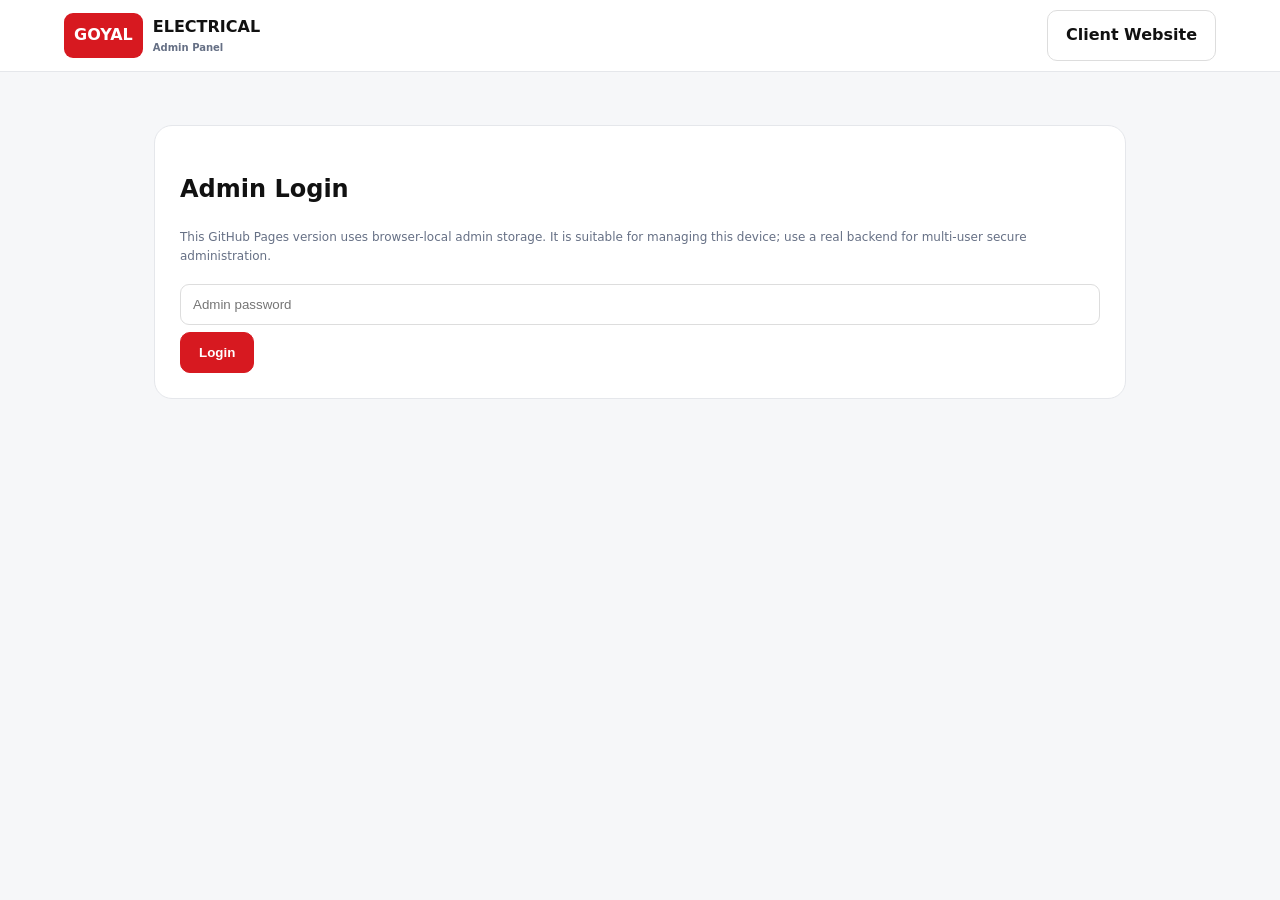
==== admin.html @ f2d90859 "Add client/admin panel" ====
<!doctype html><html lang="en"><head><meta charset="utf-8"><meta name="viewport" content="width=device-width,initial-scale=1"><title>Goyal Electrical Admin</title><link rel="stylesheet" href="styles.css"><style>.admin{max-width:1100px;margin:auto;padding:35px 5%}.panel{background:#fff;border:1px solid #e5e7eb;border-radius:18px;padding:25px;margin:18px 0}.admin input{padding:12px;border:1px solid #ddd;border-radius:9px;width:100%;margin:7px 0}.danger{background:#b42318;color:#fff;border:0}.small{font-size:12px;color:#667085}.gallery-list{display:grid;grid-template-columns:repeat(3,1fr);gap:12px}.gallery-list img{width:100%;height:180px;object-fit:cover;border-radius:12px}@media(max-width:700px){.gallery-list{grid-template-columns:1fr}}</style></head><body><nav><a class="brand" href="index.html"><b>GOYAL</b><span>ELECTRICAL<small>Admin Panel</small></span></a><a class="btn" href="index.html">Client Website</a></nav><main class="admin"><div class="panel" id="login"><h2>Admin Login</h2><p class="small">This GitHub Pages version uses browser-local admin storage. It is suitable for managing this device; use a real backend for multi-user secure administration.</p><input id="pw" type="password" placeholder="Admin password"><button class="btn red" onclick="login()">Login</button></div><div id="dash" style="display:none"><div class="panel"><h2>Dashboard</h2><p>Products: <b id="pc"></b></p><p>Gallery photos: <b id="gc"></b></p></div><div class="panel"><h2>Showroom Gallery</h2><p class="small">Paste image URLs here, one per line. For your Google Photos album, download the photos and upload them to the repository's assets folder, then paste their GitHub Pages paths.</p><textarea id="urls" rows="6" style="width:100%;padding:12px;border:1px solid #ddd;border-radius:9px"></textarea><br><button class="btn green" onclick="saveGallery()">Save Gallery</button><button class="btn danger" onclick="clearGallery()">Clear Gallery</button><div id="gallery" class="gallery-list" style="margin-top:20px"></div></div><div class="panel"><h2>Admin Notes</h2><p>Product master is stored in <code>products.js</code>. The client panel searches the full catalogue and sends enquiries to WhatsApp.</p><p class="small">For production-grade authentication, shared customer data and cross-device edits, connect this frontend to Supabase/Firebase or another backend.</p></div></div></main><script src="products.js"></script><script>
function login(){if(document.getElementById("pw").value==="goyal123"){localStorage.setItem("goyal_admin","1");show()}else alert("Incorrect password")}
function show(){document.getElementById("login").style.display="none";document.getElementById("dash").style.display="block";document.getElementById("pc").textContent=(window.GOYAL_PRODUCTS?.products||[]).length;const a=JSON.parse(localStorage.getItem("goyal_gallery")||"[]");document.getElementById("gc").textContent=a.length;document.getElementById("urls").value=a.join("\n");document.getElementById("gallery").innerHTML=a.map(x=>`<img src="${x}">`).join("")}
function saveGallery(){const a=document.getElementById("urls").value.split("\n").map(x=>x.trim()).filter(Boolean);localStorage.setItem("goyal_gallery",JSON.stringify(a));show();alert("Gallery saved on this device.")}
function clearGallery(){localStorage.removeItem("goyal_gallery");show()}
if(localStorage.getItem("goyal_admin")==="1")show();
</script></body></html>
---- styles.css ----
*{box-sizing:border-box}body{margin:0;font-family:Inter,system-ui,Arial;color:#111;background:#f6f7f9;line-height:1.55}.top{background:#0d0e10;color:#fff;padding:9px 5%;display:flex;justify-content:space-between;font-size:13px}nav{height:72px;background:#fff;display:flex;align-items:center;justify-content:space-between;padding:0 5%;position:sticky;top:0;z-index:20;border-bottom:1px solid #e5e7eb}.brand{display:flex;gap:10px;align-items:center;text-decoration:none;color:#111;font-weight:900}.brand b,.hero-logo{background:#d71920;color:#fff;padding:10px;border-radius:9px}.brand small{display:block;color:#667085;font-size:10px}.navlinks{display:flex;gap:20px;align-items:center}.navlinks a{color:#111;text-decoration:none;font-weight:700;font-size:14px}.btn{display:inline-flex;padding:12px 18px;border-radius:10px;border:1px solid #ddd;background:#fff;text-decoration:none;color:#111;font-weight:800}.red{background:#d71920;color:#fff;border-color:#d71920}.green{background:#159447;color:#fff;border-color:#159447}.hero{padding:75px 7%;display:grid;grid-template-columns:1.4fr .8fr;gap:50px;background:linear-gradient(120deg,#101216,#272a30);color:#fff;min-height:480px;align-items:center}.hero h1{font-size:clamp(42px,6vw,76px);line-height:1.02;margin:18px 0}.hero h1 em{color:#ff3b40;font-style:normal}.hero p{font-size:18px;max-width:650px;color:#d6d9df}.eyebrow{font-weight:900;font-size:12px;letter-spacing:1.4px;color:#d71920}.hero .eyebrow{color:#ffb2b5}.actions{display:flex;gap:12px;flex-wrap:wrap;margin-top:25px}.hero-card{background:#fff;color:#111;border-radius:24px;padding:38px;box-shadow:0 20px 60px #0005}.hero-logo{font-size:25px;display:inline-block}.section{padding:70px 6%}.alt{background:#fff}.heading{max-width:850px;margin-bottom:28px}.heading h2,.contact h2{font-size:42px;line-height:1.1;margin:8px 0}.whygrid{display:grid;grid-template-columns:repeat(4,1fr);gap:18px}.whygrid article{background:#fff;border-radius:18px;padding:25px;font-size:18px;box-shadow:0 8px 25px #00000008}.whygrid p{font-size:14px;color:#667085}.filters{display:flex;gap:10px;flex-wrap:wrap;margin-bottom:24px}.filters input,.filters select{padding:14px;border:1px solid #ddd;border-radius:10px;background:#fff;min-width:220px}.productgrid{display:grid;grid-template-columns:repeat(4,1fr);gap:16px}.card{background:#fff;padding:20px;border-radius:16px;border:1px solid #e7e9ee}.tag{color:#d71920;font-size:11px;font-weight:900;text-transform:uppercase}.card h3{margin:8px 0}.card p{color:#667085;font-size:13px}.price{font-weight:900;margin-top:12px}.gallerygrid{display:grid;grid-template-columns:repeat(3,1fr);gap:18px}.gallerygrid img{width:100%;height:250px;object-fit:cover;border-radius:18px}.empty{padding:50px;background:#f6f7f9;border-radius:18px;text-align:center;color:#667085}.contact{padding:70px 7%;background:#101216;color:#fff;display:grid;grid-template-columns:1.4fr 1fr;gap:40px}.contactbox{border:1px solid #3a3d43;padding:30px;border-radius:18px}.contact p{color:#cbd0d8}footer{padding:25px 6%;background:#08090b;color:#bbb;text-align:center;font-size:13px}footer a{color:#fff}@media(max-width:900px){.navlinks a:not(.btn){display:none}.hero,.contact{grid-template-columns:1fr}.whygrid{grid-template-columns:1fr 1fr}.productgrid{grid-template-columns:1fr 1fr}.gallerygrid{grid-template-columns:1fr 1fr}}@media(max-width:600px){.top{flex-direction:column;gap:3px}.hero{padding:55px 6%}.whygrid,.productgrid,.gallerygrid{grid-template-columns:1fr}.section{padding:50px 5%}}
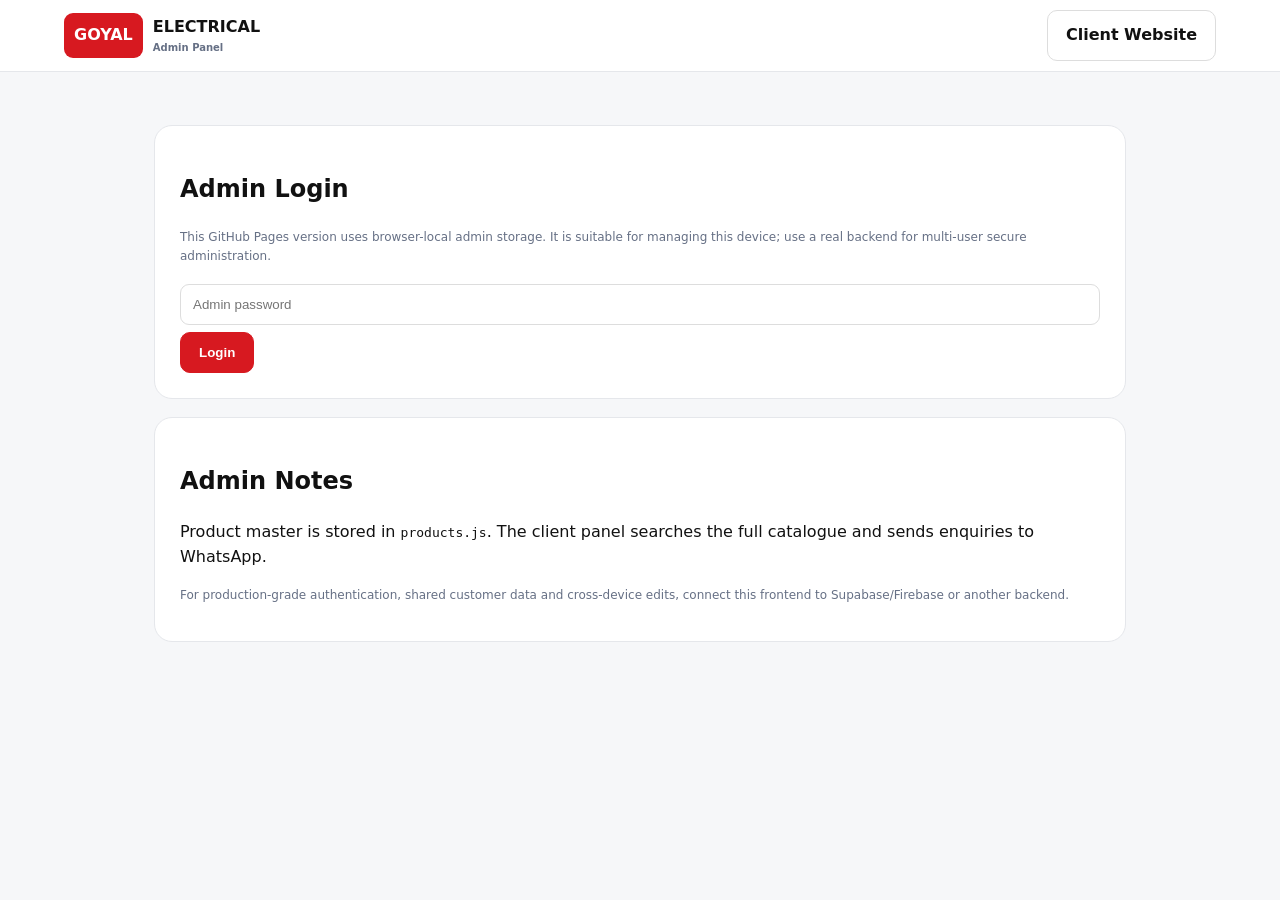
==== commit a7d2e06b: "Add camera gallery and PDF product import to admin console" ====
--- a/admin.html
+++ b/admin.html
@@ -1,7 +1,90 @@
-<!doctype html><html lang="en"><head><meta charset="utf-8"><meta name="viewport" content="width=device-width,initial-scale=1"><title>Goyal Electrical Admin</title><link rel="stylesheet" href="styles.css"><style>.admin{max-width:1100px;margin:auto;padding:35px 5%}.panel{background:#fff;border:1px solid #e5e7eb;border-radius:18px;padding:25px;margin:18px 0}.admin input{padding:12px;border:1px solid #ddd;border-radius:9px;width:100%;margin:7px 0}.danger{background:#b42318;color:#fff;border:0}.small{font-size:12px;color:#667085}.gallery-list{display:grid;grid-template-columns:repeat(3,1fr);gap:12px}.gallery-list img{width:100%;height:180px;object-fit:cover;border-radius:12px}@media(max-width:700px){.gallery-list{grid-template-columns:1fr}}</style></head><body><nav><a class="brand" href="index.html"><b>GOYAL</b><span>ELECTRICAL<small>Admin Panel</small></span></a><a class="btn" href="index.html">Client Website</a></nav><main class="admin"><div class="panel" id="login"><h2>Admin Login</h2><p class="small">This GitHub Pages version uses browser-local admin storage. It is suitable for managing this device; use a real backend for multi-user secure administration.</p><input id="pw" type="password" placeholder="Admin password"><button class="btn red" onclick="login()">Login</button></div><div id="dash" style="display:none"><div class="panel"><h2>Dashboard</h2><p>Products: <b id="pc"></b></p><p>Gallery photos: <b id="gc"></b></p></div><div class="panel"><h2>Showroom Gallery</h2><p class="small">Paste image URLs here, one per line. For your Google Photos album, download the photos and upload them to the repository's assets folder, then paste their GitHub Pages paths.</p><textarea id="urls" rows="6" style="width:100%;padding:12px;border:1px solid #ddd;border-radius:9px"></textarea><br><button class="btn green" onclick="saveGallery()">Save Gallery</button><button class="btn danger" onclick="clearGallery()">Clear Gallery</button><div id="gallery" class="gallery-list" style="margin-top:20px"></div></div><div class="panel"><h2>Admin Notes</h2><p>Product master is stored in <code>products.js</code>. The client panel searches the full catalogue and sends enquiries to WhatsApp.</p><p class="small">For production-grade authentication, shared customer data and cross-device edits, connect this frontend to Supabase/Firebase or another backend.</p></div></div></main><script src="products.js"></script><script>
+<!doctype html><html lang="en"><head><meta charset="utf-8"><meta name="viewport" content="width=device-width,initial-scale=1"><title>Goyal Electrical Admin</title><link rel="stylesheet" href="styles.css"><style>.admin{max-width:1100px;margin:auto;padding:35px 5%}.panel{background:#fff;border:1px solid #e5e7eb;border-radius:18px;padding:25px;margin:18px 0}.admin input{padding:12px;border:1px solid #ddd;border-radius:9px;width:100%;margin:7px 0}.danger{background:#b42318;color:#fff;border:0}.small{font-size:12px;color:#667085}.gallery-list{display:grid;grid-template-columns:repeat(3,1fr);gap:12px}.gallery-list img{width:100%;height:180px;object-fit:cover;border-radius:12px}@media(max-width:700px){.gallery-list{grid-template-columns:1fr}}</style>
+<style>
+.media-actions{display:grid;grid-template-columns:repeat(2,1fr);gap:12px;margin:12px 0}
+.media-btn{display:flex;align-items:center;justify-content:center;gap:8px;padding:14px;border:1px solid #d0d5dd;border-radius:12px;background:#f8fafc;cursor:pointer;font-weight:700}
+.media-btn input{display:none}
+.preview{max-width:180px;max-height:180px;border-radius:12px;margin-top:10px;object-fit:cover}
+.product-form{display:grid;grid-template-columns:1fr 1fr;gap:10px}
+.product-form textarea,.product-form select{padding:12px;border:1px solid #ddd;border-radius:9px;width:100%}
+.product-form .full{grid-column:1/-1}
+.product-card{border:1px solid #e5e7eb;border-radius:12px;padding:12px;margin-top:10px}
+.pdf-status{padding:10px;background:#f8fafc;border-radius:9px;margin-top:8px}
+@media(max-width:700px){.media-actions,.product-form{grid-template-columns:1fr}}
+</style>
+</head><body><nav><a class="brand" href="index.html"><b>GOYAL</b><span>ELECTRICAL<small>Admin Panel</small></span></a><a class="btn" href="index.html">Client Website</a></nav><main class="admin"><div class="panel" id="login"><h2>Admin Login</h2><p class="small">This GitHub Pages version uses browser-local admin storage. It is suitable for managing this device; use a real backend for multi-user secure administration.</p><input id="pw" type="password" placeholder="Admin password"><button class="btn red" onclick="login()">Login</button></div><div id="dash" style="display:none"><div class="panel"><h2>Dashboard</h2><p>Products: <b id="pc"></b></p><p>Gallery photos: <b id="gc"></b></p></div><div class="panel"><h2>Showroom Gallery</h2><p class="small">Paste image URLs here, one per line. For your Google Photos album, download the photos and upload them to the repository's assets folder, then paste their GitHub Pages paths.</p><textarea id="urls" rows="6" style="width:100%;padding:12px;border:1px solid #ddd;border-radius:9px"></textarea><br><button class="btn green" onclick="saveGallery()">Save Gallery</button><button class="btn danger" onclick="clearGallery()">Clear Gallery</button><div id="gallery" class="gallery-list" style="margin-top:20px"></div>
+</div>
+<div class="panel">
+<h2>Add Product</h2>
+<p class="small">Add a product manually, or choose a PDF catalogue/product sheet. You can take a photo with the camera or select an image from your phone gallery.</p>
+<div class="media-actions">
+<label class="media-btn">📷 Camera<input id="cameraImage" type="file" accept="image/*" capture="environment" onchange="pickProductImage(this)"></label>
+<label class="media-btn">🖼️ Gallery<input id="galleryImage" type="file" accept="image/*" onchange="pickProductImage(this)"></label>
+</div>
+<img id="productPreview" class="preview" style="display:none">
+<div class="product-form">
+<input id="pName" placeholder="Product name">
+<input id="pSku" placeholder="SKU / Model">
+<input id="pCategory" placeholder="Category">
+<input id="pPrice" type="number" step="0.01" placeholder="List price">
+<textarea id="pDesc" class="full" rows="4" placeholder="Product description"></textarea>
+</div>
+<button class="btn green" style="margin-top:12px" onclick="addManualProduct()">➕ Add Product</button>
+<hr style="margin:24px 0">
+<h3>📄 Add from PDF</h3>
+<input id="pdfFile" type="file" accept="application/pdf">
+<div id="pdfStatus" class="pdf-status">Select a PDF. Text from the first page will be used to create a product draft.</div>
+<button class="btn" style="margin-top:10px" onclick="readProductPdf()">Read PDF</button>
+<div id="localProducts"></div>
+</div>
+</div><div class="panel"><h2>Admin Notes</h2><p>Product master is stored in <code>products.js</code>. The client panel searches the full catalogue and sends enquiries to WhatsApp.</p><p class="small">For production-grade authentication, shared customer data and cross-device edits, connect this frontend to Supabase/Firebase or another backend.</p></div></div></main><script src="products.js"></script><script>
 function login(){if(document.getElementById("pw").value==="goyal123"){localStorage.setItem("goyal_admin","1");show()}else alert("Incorrect password")}
 function show(){document.getElementById("login").style.display="none";document.getElementById("dash").style.display="block";document.getElementById("pc").textContent=(window.GOYAL_PRODUCTS?.products||[]).length;const a=JSON.parse(localStorage.getItem("goyal_gallery")||"[]");document.getElementById("gc").textContent=a.length;document.getElementById("urls").value=a.join("\n");document.getElementById("gallery").innerHTML=a.map(x=>`<img src="${x}">`).join("")}
 function saveGallery(){const a=document.getElementById("urls").value.split("\n").map(x=>x.trim()).filter(Boolean);localStorage.setItem("goyal_gallery",JSON.stringify(a));show();alert("Gallery saved on this device.")}
 function clearGallery(){localStorage.removeItem("goyal_gallery");show()}
 if(localStorage.getItem("goyal_admin")==="1")show();
-</script></body></html>+
+<script src="https://cdnjs.cloudflare.com/ajax/libs/pdf.js/4.4.168/pdf.min.mjs" type="module"></script>
+<script>
+let productImageData="";
+function pickProductImage(input){
+ const f=input.files&&input.files[0]; if(!f)return;
+ const r=new FileReader();
+ r.onload=()=>{productImageData=r.result;const im=document.getElementById("productPreview");im.src=productImageData;im.style.display="block";};
+ r.readAsDataURL(f);
+}
+function localProducts(){return JSON.parse(localStorage.getItem("goyal_local_products")||"[]")}
+function renderLocalProducts(){
+ const a=localProducts(); const box=document.getElementById("localProducts");
+ box.innerHTML=a.map((p,i)=>'<div class="product-card"><b>'+esc(p.name)+'</b><div class="small">'+esc(p.sku||"")+' · '+esc(p.category||"")+'</div><div>'+esc(p.description||"")+'</div><button class="btn danger" style="margin-top:8px" onclick="deleteLocalProduct('+i+')">Delete</button></div>').join("");
+}
+function esc(s){return String(s||"").replace(/[&<>"']/g,m=>({"&":"&amp;","<":"&lt;",">":"&gt;",'"':"&quot;","'":"&#39;"}[m]))}
+function addManualProduct(){
+ const p={name:document.getElementById("pName").value.trim(),sku:document.getElementById("pSku").value.trim(),category:document.getElementById("pCategory").value.trim(),price:document.getElementById("pPrice").value,description:document.getElementById("pDesc").value.trim(),image:productImageData};
+ if(!p.name){alert("Please enter product name");return}
+ const a=localProducts();a.push(p);localStorage.setItem("goyal_local_products",JSON.stringify(a));clearProductForm();renderLocalProducts();alert("Product added on this device.");
+}
+function clearProductForm(){["pName","pSku","pCategory","pPrice","pDesc"].forEach(id=>document.getElementById(id).value="");productImageData="";document.getElementById("productPreview").style.display="none"}
+function deleteLocalProduct(i){const a=localProducts();a.splice(i,1);localStorage.setItem("goyal_local_products",JSON.stringify(a));renderLocalProducts()}
+async function readProductPdf(){
+ const f=document.getElementById("pdfFile").files[0]; if(!f){alert("Please select a PDF");return}
+ const status=document.getElementById("pdfStatus");status.textContent="Reading PDF…";
+ try{
+  const pdfjs=await import("https://cdnjs.cloudflare.com/ajax/libs/pdf.js/4.4.168/pdf.min.mjs");
+  const data=new Uint8Array(await f.arrayBuffer());
+  const pdf=await pdfjs.getDocument({data}).promise;
+  const page=await pdf.getPage(1);
+  const tc=await page.getTextContent();
+  const text=tc.items.map(x=>x.str).join(" ").replace(/\s+/g," ").trim();
+  const viewport=page.getViewport({scale:1.4}), canvas=document.createElement("canvas"),ctx=canvas.getContext("2d");
+  canvas.width=viewport.width;canvas.height=viewport.height;
+  await page.render({canvasContext:ctx,viewport}).promise;
+  productImageData=canvas.toDataURL("image/jpeg",.82);
+  document.getElementById("productPreview").src=productImageData;
+  document.getElementById("productPreview").style.display="block";
+  document.getElementById("pDesc").value=text.slice(0,5000);
+  if(!document.getElementById("pName").value)document.getElementById("pName").value=f.name.replace(/\.pdf$/i,"");
+  status.textContent="PDF read. First-page preview and extracted text are ready. Please review/edit the fields, then click Add Product.";
+ }catch(e){console.error(e);status.textContent="Could not read this PDF in the browser. You can still add the product manually.";alert("PDF reading failed. Try a text-based PDF or add it manually.")}
+}
+renderLocalProducts();
+</script></script></body></html>
